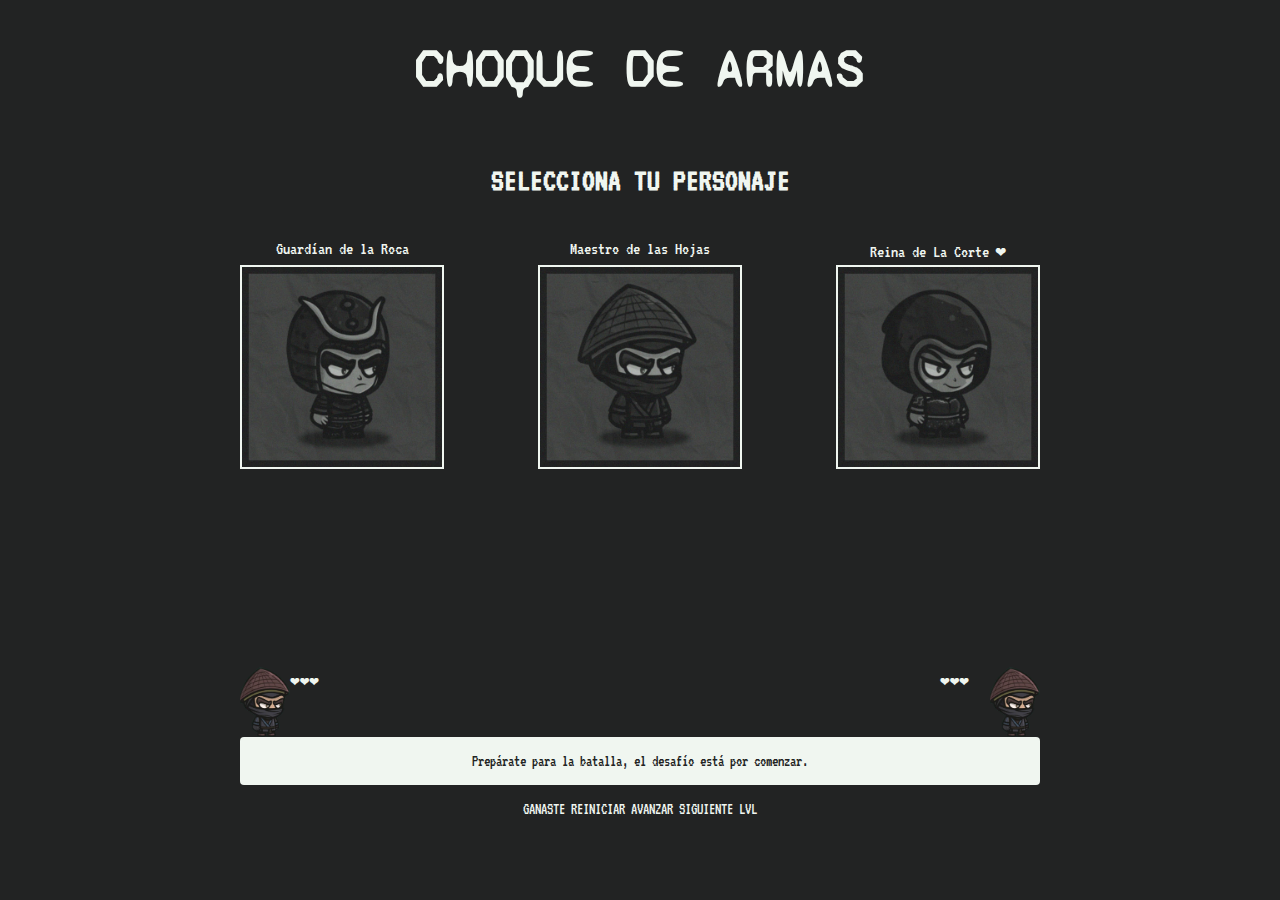
==== index.html @ e021720b "first commit" ====
<!DOCTYPE html>
<html lang="es">

<head>
    <meta charset="UTF-8">
    <meta http-equiv="X-UA-Compatible" content="IE=edge">
    <meta name="viewport" content="width=device-width, initial-scale=1.0">
    <title>Choque de Armas</title>
    <link rel="stylesheet" href="./css/style.css">
    <link rel="preconnect" href="https://fonts.googleapis.com">
    <link rel="preconnect" href="https://fonts.gstatic.com" crossorigin>
    <link href="https://fonts.googleapis.com/css2?family=Syne+Mono&family=VT323&display=swap" rel="stylesheet">

</head>

<body>
    <h1 class="titulo">CHOQUE DE ARMAS</h1>

    <div class="personaje-usuario">
        <h2>SELECCIONA TU PERSONAJE</h2>
        <ul>
            <li id="roca">Guardían de la Roca
                <img class="cartas-imagenes" src="./img/Guardían de la Roca.jpg" alt="piedra">
            </li>
            <li id="papel">Maestro de las Hojas
                <img class="cartas-imagenes" src="./img/Maestro de las Hojas.jpg" alt="papel">
            </li>
            <li id="tijera">Reina de La Corte ❤
                <img class="cartas-imagenes" src="./img/Reina de la Corte.jpg" alt="tijera">
            </li>
        </ul>
    </div>

    <div class="arma-usuario">
        <h2>SELECCIONA TU ARMA</h2>
        <ul>
            <li>Piedra Dominante
                <img class="cartas-imagenes" src="./img/Piedra Dominante.jpg" alt="piedra">
            </li>
            <li>Hoja Cortante
                <img class="cartas-imagenes" src="./img/Hoja Cortante.jpg" alt="papel">
            </li>
            <li>Tijera Vengadora
                <img class="cartas-imagenes" src="./img/Tijera Vengadora.jpg" alt="tijera">
            </li>
        </ul>
    </div>

    <div class="perfiles">
        <div class="jugador-perfil">
            <img  src="./img/probando.png" alt="piedra">
            <p>❤❤❤</p>
        </div>
        <div class="computadora-perfil">
            <p>❤❤❤</p>
            <img  src="./img/probando.png" alt="piedra">

        </div>
    </div>

    <div class="batalla">
    </div>

    <div class="resultado">
        <p>GANASTE
            REINICIAR
            AVANZAR SIGUIENTE LVL
        </p>
    </div>


    <script src="./scripts/script.js"></script>
</body>

</html>
---- css/style.css ----
@import url('https://fonts.googleapis.com/css2?family=Syne+Mono&family=VT323&display=swap');

:root {
    --black: #222323;
    --white: #f0f6f0;
}

body {
    font-family: 'VT323', monospace;
    background-color: var(--black);
    color: var(--white);
    font-size: 16px;
    display: flex;
    flex-wrap: wrap;
    flex-direction: column;
    align-content: center;
    justify-content: center;
    align-items: center;
    margin: 0;
    
}

h1 {
    font-family: 'Syne Mono', monospace;
    display: flex;
    justify-content: center;
    align-items: center;
    font-size: 54px;
    
}

h2 {
    font-size: 32px;
}

.personaje-usuario {
    display: flex;
    flex-direction: column;
    align-items: center;
    width: 800px;
    height: 500px;
    font-size: 18px;
}

.arma-usuario {
    display: flex;
    flex-direction: column;
    align-items: center;
    width: 800px;
    height: 500px;
    font-size: 18px;
}

.personaje-usuario ul, .arma-usuario ul {
    display: flex;
    width: 100%;
    justify-content: space-between;
    align-content: center;
    padding: 0;
}
.personaje-usuario li, .arma-usuario li {
    list-style: none;
    display: flex;
    flex-direction: column;
    justify-content: space-between;
    align-items: center;
    gap: 4px;
}

.cartas-imagenes {
    width: 200px;
    height: 200px;
    object-fit: cover;
    border-width: 2px;
    border-style: solid;
    border-color: var(--white);
    cursor: pointer;
}

.personaje-usuario li:hover, .arma-usuario li:hover {-webkit-transform:scale(1.3);transform:scale(1.3);}

.batalla {
    background-color: var(--white);
    color: var(--black);
    display: flex;
    flex-direction: column;
    align-items: center;
    width: 800px;
    border-radius: 4px;
    justify-content: center;
    
}

.perfiles {
    width: 800px;
    display: flex;
    flex-direction: row;
    justify-content: space-between;
}
.jugador-perfil {
    width: 100px;
    height: 100px;
    display: flex;
    align-items: flex-end;
}

.jugador-perfil p, .computadora-perfil p {
    width: 50%;
    height: 50%;
}

.computadora-perfil {
    width: 100px;
    height: 100px;
    display: flex;
    align-items: flex-end;
}

.jugador-perfil img, .computadora-perfil img {
    width: 50%;
    height: 70%;
    object-fit: cover;
}



.inactive {
    display: none;
}
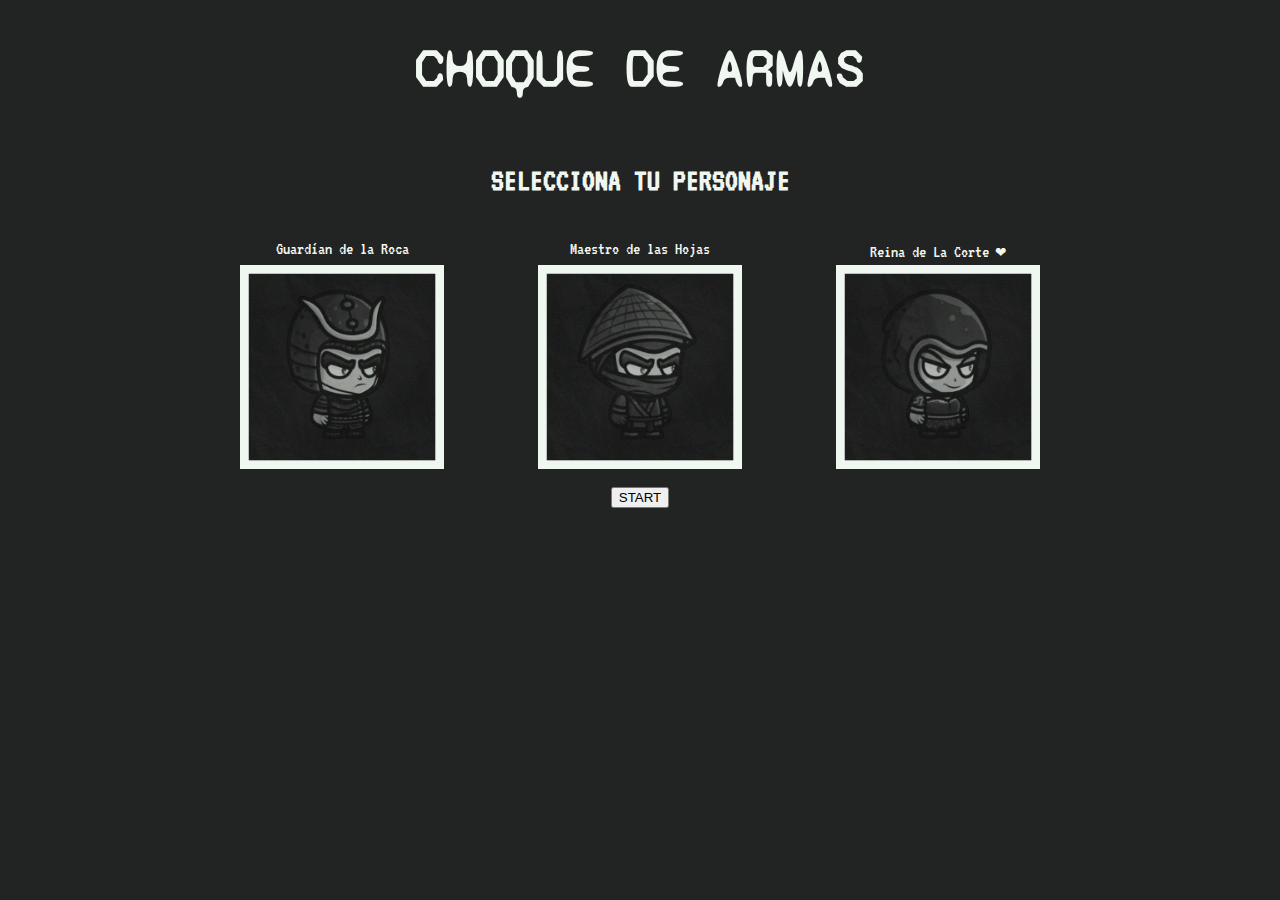
==== commit 544c9d6c: "hola" ====
--- a/index.html
+++ b/index.html
@@ -20,15 +20,24 @@
         <h2>SELECCIONA TU PERSONAJE</h2>
         <ul>
             <li id="roca">Guardían de la Roca
-                <img class="cartas-imagenes" src="./img/Guardían de la Roca.jpg" alt="piedra">
+                <img class="cartas-imagenes" id="roca-img" alt="Cambiar imagen"
+                    onmouseout="this.src='./img/guardian de la roca 1.jpg';"
+                    onmouseover="this.src='./img/guardian de la roca 2.jpg';" src="./img/guardian de la roca 1.jpg" />
             </li>
             <li id="papel">Maestro de las Hojas
-                <img class="cartas-imagenes" src="./img/Maestro de las Hojas.jpg" alt="papel">
+
+                <img class="cartas-imagenes" id="papel-img" alt="Cambiar imagen"
+                    onmouseout="this.src='./img/maestro de las hojas 1.jpg';"
+                    onmouseover="this.src='./img/maestro de las hojas 2.jpg';" src="./img/maestro de las hojas 1.jpg" />
             </li>
             <li id="tijera">Reina de La Corte ❤
-                <img class="cartas-imagenes" src="./img/Reina de la Corte.jpg" alt="tijera">
+                <img class="cartas-imagenes" id="tijera-img" alt="Cambiar imagen"
+                    onmouseout="this.src='./img/Reina de la corte 1.jpg';"
+                    onmouseover="this.src='./img/Reina de la corte 2.jpg';" src="./img/Reina de la corte 1.jpg" />
             </li>
         </ul>
+
+        <button>START</button>
     </div>
 
     <div class="arma-usuario">
@@ -46,19 +55,19 @@
         </ul>
     </div>
 
-    <div class="perfiles">
+    <div class="perfiles-jugadores">
         <div class="jugador-perfil">
-            <img  src="./img/probando.png" alt="piedra">
+            <img src="./img/probando.png" alt="piedra">
             <p>❤❤❤</p>
         </div>
         <div class="computadora-perfil">
             <p>❤❤❤</p>
-            <img  src="./img/probando.png" alt="piedra">
+            <img src="./img/probando.png" alt="piedra">
 
         </div>
     </div>
 
-    <div class="batalla">
+    <div class="batalla-chat">
     </div>
 
     <div class="resultado">
--- a/css/style.css
+++ b/css/style.css
@@ -77,7 +77,6 @@
     cursor: pointer;
 }
 
-.personaje-usuario li:hover, .arma-usuario li:hover {-webkit-transform:scale(1.3);transform:scale(1.3);}
 
 .batalla {
     background-color: var(--white);
@@ -128,3 +127,4 @@
     display: none;
 }
 
+
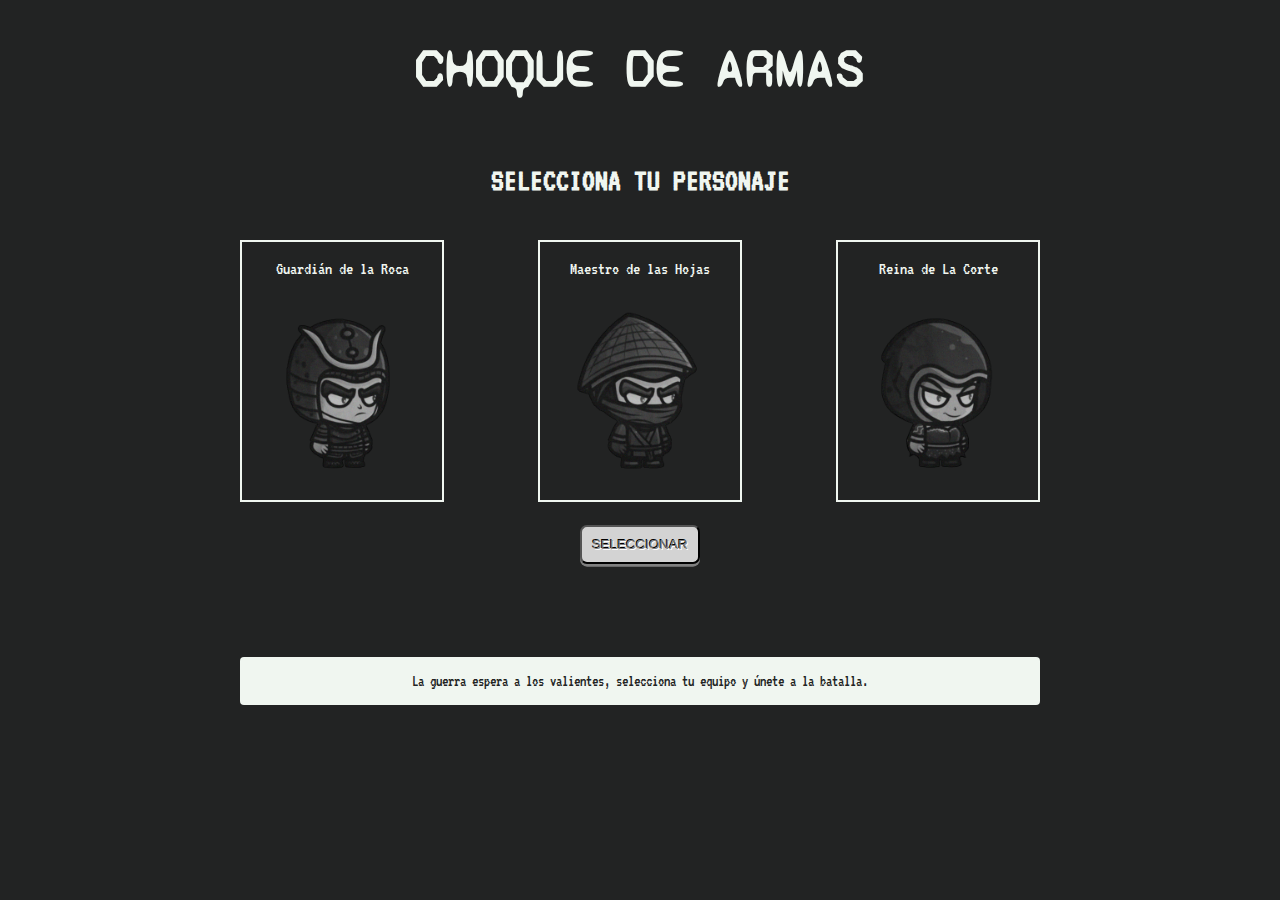
==== commit 62d63c9b: "html y css done" ====
--- a/index.html
+++ b/index.html
@@ -19,53 +19,79 @@
     <div class="personaje-usuario">
         <h2>SELECCIONA TU PERSONAJE</h2>
         <ul>
-            <li id="roca">Guardían de la Roca
-                <img class="cartas-imagenes" id="roca-img" alt="Cambiar imagen"
-                    onmouseout="this.src='./img/guardian de la roca 1.jpg';"
-                    onmouseover="this.src='./img/guardian de la roca 2.jpg';" src="./img/guardian de la roca 1.jpg" />
+            <li class="personaje-container">
+                <input type="radio" name="pj" id="guardian-input"/>
+                <label for="guardian-input">
+                    <p>Guardián de la Roca</p>
+                    <img class="pj-img" src="./img/GUARDIAN DE LA ROCA.png" alt="piedra">
+                </label>
             </li>
-            <li id="papel">Maestro de las Hojas
-
-                <img class="cartas-imagenes" id="papel-img" alt="Cambiar imagen"
-                    onmouseout="this.src='./img/maestro de las hojas 1.jpg';"
-                    onmouseover="this.src='./img/maestro de las hojas 2.jpg';" src="./img/maestro de las hojas 1.jpg" />
+            <li class="personaje-container">
+                <input type="radio" name="pj" id="maestro-input" />
+                <label for="maestro-input">
+                    <p>Maestro de las Hojas</p>
+                    <img class="pj-img" src="./img/MAESTRO DE LAS HOJAS.png" alt="papel">
+                </label>
             </li>
-            <li id="tijera">Reina de La Corte ❤
-                <img class="cartas-imagenes" id="tijera-img" alt="Cambiar imagen"
-                    onmouseout="this.src='./img/Reina de la corte 1.jpg';"
-                    onmouseover="this.src='./img/Reina de la corte 2.jpg';" src="./img/Reina de la corte 1.jpg" />
+            <li class="personaje-container">
+                <input type="radio" name="pj" id="reina-input" />
+                <label for="reina-input">
+                    <p>Reina de La Corte</p>
+                    <img class="pj-img" src="./img/REINA DE LA CORTE.png" alt="tijera">
+                </label>
             </li>
         </ul>
 
-        <button>START</button>
+        <button class="start-btn" id="btn">SELECCIONAR</button>
     </div>
 
-    <div class="arma-usuario">
-        <h2>SELECCIONA TU ARMA</h2>
-        <ul>
-            <li>Piedra Dominante
-                <img class="cartas-imagenes" src="./img/Piedra Dominante.jpg" alt="piedra">
-            </li>
-            <li>Hoja Cortante
-                <img class="cartas-imagenes" src="./img/Hoja Cortante.jpg" alt="papel">
-            </li>
-            <li>Tijera Vengadora
-                <img class="cartas-imagenes" src="./img/Tijera Vengadora.jpg" alt="tijera">
-            </li>
-        </ul>
+    <div class="segundo-menu">
+        <span id="segundo-menu-p">
+            <p>Guardian de la Roca</p>
+            <p>Esqueleto Infernal</p>
+        </span>
+        <div class="perfiles-jugadores">
+            <div class="perfil-jugador">
+                <img src="./img/GUARDIAN DE LA ROCA.png" alt="piedra">
+                <p class="vidas-jugador">❤❤❤</p>
+            </div>
+
+            <div class="perfil-computadora">
+                <p class="vidas-computadora">❤❤❤</p>
+                <img src="./img/ESQUELETO INFERNA.png" alt="piedra">
+            </div>
+        </div>
+
+        <div class="arma-usuario">
+            <h2>SELECCIONA TU ATAQUE</h2>
+            <ul>
+                <li class="ataque-container">
+                    <input type="radio" name="atk" id="piedra-input" />
+                    <label for="piedra-input">
+                        <p>Piedra Dominante</p>
+                        <img class="atk-img" src="./img/Piedra Dominante.png" alt="piedra">
+                    </label>
+                </li>
+                <li class="ataque-container">
+                    <input type="radio" name="atk" id="hoja-input" />
+                    <label for="hoja-input">
+                        <p>Hoja Cortante</p>
+                        <img class="atk-img" src="./img/Hoja Cortante.png" alt="papel">
+                    </label>
+                </li>
+                <li class="ataque-container">
+                    <input type="radio" name="atk" id="tijera-input" />
+                    <label for="tijera-input">
+                        <p>Tijera Vengadora</p>
+                        <img class="atk-img" src="./img/Tijera Vengadora.png" alt="tijera">
+                    </label>
+                </li>
+            </ul>
+        
+            <button class="start-btn" id="btn">ATACAR</button>
+        </div>
     </div>
 
-    <div class="perfiles-jugadores">
-        <div class="jugador-perfil">
-            <img src="./img/probando.png" alt="piedra">
-            <p>❤❤❤</p>
-        </div>
-        <div class="computadora-perfil">
-            <p>❤❤❤</p>
-            <img src="./img/probando.png" alt="piedra">
-
-        </div>
-    </div>
 
     <div class="batalla-chat">
     </div>
--- a/css/style.css
+++ b/css/style.css
@@ -17,7 +17,7 @@
     justify-content: center;
     align-items: center;
     margin: 0;
-    
+
 }
 
 h1 {
@@ -26,13 +26,24 @@
     justify-content: center;
     align-items: center;
     font-size: 54px;
-    
+
 }
 
 h2 {
     font-size: 32px;
 }
 
+
+input[type="radio"] {
+    display: none;
+}
+
+input[type="radio"]:checked+label {
+    background-color: var(--white);
+    color: var(--black);
+}
+
+/* Primer menu */
 .personaje-usuario {
     display: flex;
     flex-direction: column;
@@ -42,43 +53,39 @@
     font-size: 18px;
 }
 
-.arma-usuario {
-    display: flex;
-    flex-direction: column;
-    align-items: center;
-    width: 800px;
-    height: 500px;
-    font-size: 18px;
-}
-
-.personaje-usuario ul, .arma-usuario ul {
+.personaje-usuario ul {
     display: flex;
     width: 100%;
     justify-content: space-between;
     align-content: center;
     padding: 0;
 }
-.personaje-usuario li, .arma-usuario li {
+
+.personaje-usuario li {
     list-style: none;
     display: flex;
     flex-direction: column;
     justify-content: space-between;
     align-items: center;
     gap: 4px;
-}
-
-.cartas-imagenes {
-    width: 200px;
-    height: 200px;
-    object-fit: cover;
     border-width: 2px;
     border-style: solid;
     border-color: var(--white);
+}
+
+.pj-img {
+    width: 200px;
+    height: 200px;
+    object-fit: cover;
     cursor: pointer;
 }
 
-
-.batalla {
+.personaje-container p {
+    display: flex;
+    justify-content: center;
+}
+
+.batalla-chat {
     background-color: var(--white);
     color: var(--black);
     display: flex;
@@ -87,44 +94,127 @@
     width: 800px;
     border-radius: 4px;
     justify-content: center;
-    
-}
-
-.perfiles {
+    margin-top: 20px;
+
+}
+
+/* Segundo menu */
+
+.perfiles-jugadores {
     width: 800px;
     display: flex;
     flex-direction: row;
     justify-content: space-between;
 }
-.jugador-perfil {
+
+.perfil-jugador, .perfil-computadora {
+    width: 170px;
+    height: 100px;
+    display: flex;
+    align-items: flex-start;
+    gap: 4px;
+}
+
+.perfil-jugador p, .perfil-computadora p {
+    margin: 0px;
+}
+
+.perfil-jugador img, .perfil-computadora img {
     width: 100px;
     height: 100px;
-    display: flex;
-    align-items: flex-end;
-}
-
-.jugador-perfil p, .computadora-perfil p {
-    width: 50%;
-    height: 50%;
-}
-
-.computadora-perfil {
-    width: 100px;
-    height: 100px;
-    display: flex;
-    align-items: flex-end;
-}
-
-.jugador-perfil img, .computadora-perfil img {
-    width: 50%;
-    height: 70%;
-    object-fit: cover;
-}
-
-
-
+    object-fit: cover;
+    border-width: 2px;
+    border-style: solid;
+    border-color: var(--white);
+}
+
+#segundo-menu-p {
+    width: 785px;
+    display: flex;
+    justify-content: space-between;
+    margin-bottom: -10px;
+}
+
+.arma-usuario {
+    display: flex;
+    flex-direction: column;
+    align-items: center;
+    width: 800px;
+    height: 300px;
+    font-size: 18px;
+}
+
+
+.arma-usuario h2 {
+    margin: 0px;
+}
+
+.arma-usuario ul {
+    display: flex;
+    width: 100%;
+    justify-content: center;
+    padding: 0;
+    gap: 10px;
+}
+
+.arma-usuario ul li {
+    list-style: none;
+    display: flex;
+    flex-direction: column;
+    justify-content: space-between;
+    align-items: center;
+    gap: 4px;
+    border-width: 2px;
+    border-style: solid;
+    border-color: var(--white);
+}
+
+.arma-usuario ul li p {
+    display: flex;
+    justify-content: center;
+
+}
+
+.atk-img {
+    width: 128px;
+    height: 120px;
+    object-fit: cover;
+    cursor: pointer;
+}
+
+.jugador-perfil img,
+.computadora-perfil img {
+    width: 80px;
+    height: 80px;
+    object-fit: cover;
+} 
+
+
+/* button seleccionar  */
+
+
+.start-btn {
+    text-align: center;
+	display: inline-block;
+	margin:5px;
+    padding: 10px 10px 10px 10px ;
+    background-color: lightgray;
+    text-shadow: -1px -1px black, 1px 1px white;
+    color: gray;
+    -webkit-border-radius: 7px;
+	-moz-border-radius: 7px;
+	-o-border-radius: 7px;
+	border-radius: 7px;
+    box-shadow: 0 .2em gray; 
+    cursor: pointer;
+}
+.video-game-button:active, .start-btn:active {
+	box-shadow: none;
+	position: relative;
+	top: .2em;
+}
+
+/*  */
 .inactive {
     display: none;
-}
-
-
+}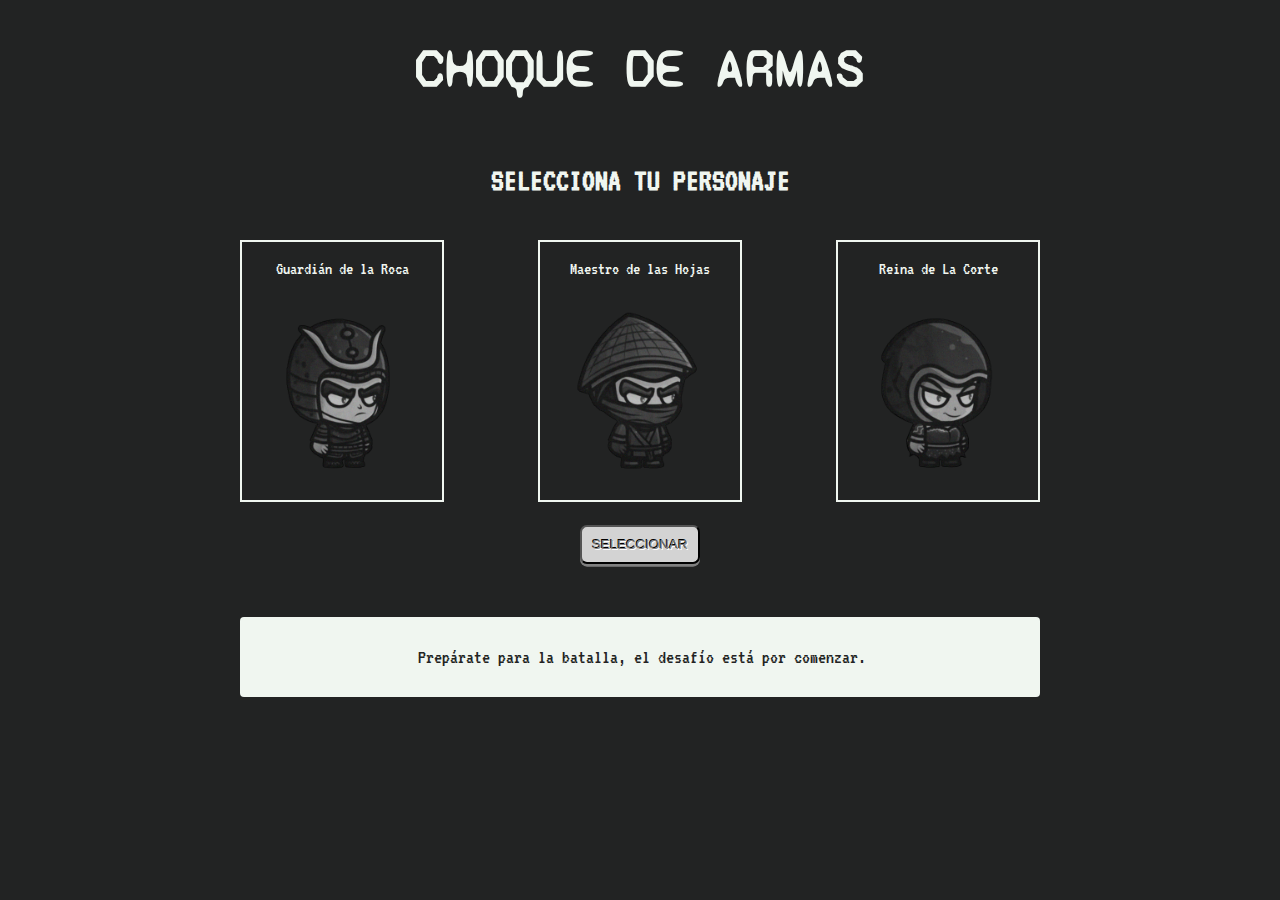
==== commit 69372977: "pagina completada falta mejorar" ====
--- a/index.html
+++ b/index.html
@@ -47,17 +47,17 @@
 
     <div class="segundo-menu">
         <span id="segundo-menu-p">
-            <p>Guardian de la Roca</p>
+            <p id="pj-name"></p>
             <p>Esqueleto Infernal</p>
         </span>
         <div class="perfiles-jugadores">
             <div class="perfil-jugador">
-                <img src="./img/GUARDIAN DE LA ROCA.png" alt="piedra">
-                <p class="vidas-jugador">❤❤❤</p>
+                <img class="pj-select"src="./img/GUARDIAN DE LA ROCA.png" alt="piedra">
+                <p class="vidas-jugador">❤❤❤❤❤</p>
             </div>
 
             <div class="perfil-computadora">
-                <p class="vidas-computadora">❤❤❤</p>
+                <p class="vidas-computadora">❤❤❤❤❤</p>
                 <img src="./img/ESQUELETO INFERNA.png" alt="piedra">
             </div>
         </div>
@@ -73,8 +73,8 @@
                     </label>
                 </li>
                 <li class="ataque-container">
-                    <input type="radio" name="atk" id="hoja-input" />
-                    <label for="hoja-input">
+                    <input type="radio" name="atk" id="papel-input" />
+                    <label for="papel-input">
                         <p>Hoja Cortante</p>
                         <img class="atk-img" src="./img/Hoja Cortante.png" alt="papel">
                     </label>
@@ -88,7 +88,7 @@
                 </li>
             </ul>
         
-            <button class="start-btn" id="btn">ATACAR</button>
+            <button class="atk-btn" id="">ATACAR</button>
         </div>
     </div>
 
--- a/css/style.css
+++ b/css/style.css
@@ -49,7 +49,7 @@
     flex-direction: column;
     align-items: center;
     width: 800px;
-    height: 500px;
+    height: 480px;
     font-size: 18px;
 }
 
@@ -94,8 +94,7 @@
     width: 800px;
     border-radius: 4px;
     justify-content: center;
-    margin-top: 20px;
-
+    margin-top: 0px;
 }
 
 /* Segundo menu */
@@ -107,11 +106,22 @@
     justify-content: space-between;
 }
 
-.perfil-jugador, .perfil-computadora {
-    width: 170px;
+.perfil-jugador {
+    width: 200px;
     height: 100px;
     display: flex;
     align-items: flex-start;
+    justify-content: flex-start;
+    gap: 4px;
+    
+}
+
+.perfil-computadora {
+    width: 200px;
+    height: 100px;
+    display: flex;
+    align-items: flex-start;
+    justify-content: flex-end;
     gap: 4px;
 }
 
@@ -126,21 +136,24 @@
     border-width: 2px;
     border-style: solid;
     border-color: var(--white);
+    background-color: var(--white);
 }
 
 #segundo-menu-p {
-    width: 785px;
+    width: 800px;
     display: flex;
     justify-content: space-between;
     margin-bottom: -10px;
 }
 
+
+
 .arma-usuario {
     display: flex;
     flex-direction: column;
     align-items: center;
     width: 800px;
-    height: 300px;
+    height: 342px;
     font-size: 18px;
 }
 
@@ -189,11 +202,18 @@
     object-fit: cover;
 } 
 
+.batalla-chat p {
+    text-align: justify;
+    padding: 10px;
+    font-size: 20px !important;
+    margin-left: 4px;
+    
+}
 
 /* button seleccionar  */
 
 
-.start-btn {
+.start-btn, .atk-btn {
     text-align: center;
 	display: inline-block;
 	margin:5px;
@@ -208,7 +228,11 @@
     box-shadow: 0 .2em gray; 
     cursor: pointer;
 }
-.video-game-button:active, .start-btn:active {
+
+#disabled {
+    background-color: var(--black) !important;
+}
+.video-game-button:active, .start-btn:active, .atk-btn:active  {
 	box-shadow: none;
 	position: relative;
 	top: .2em;
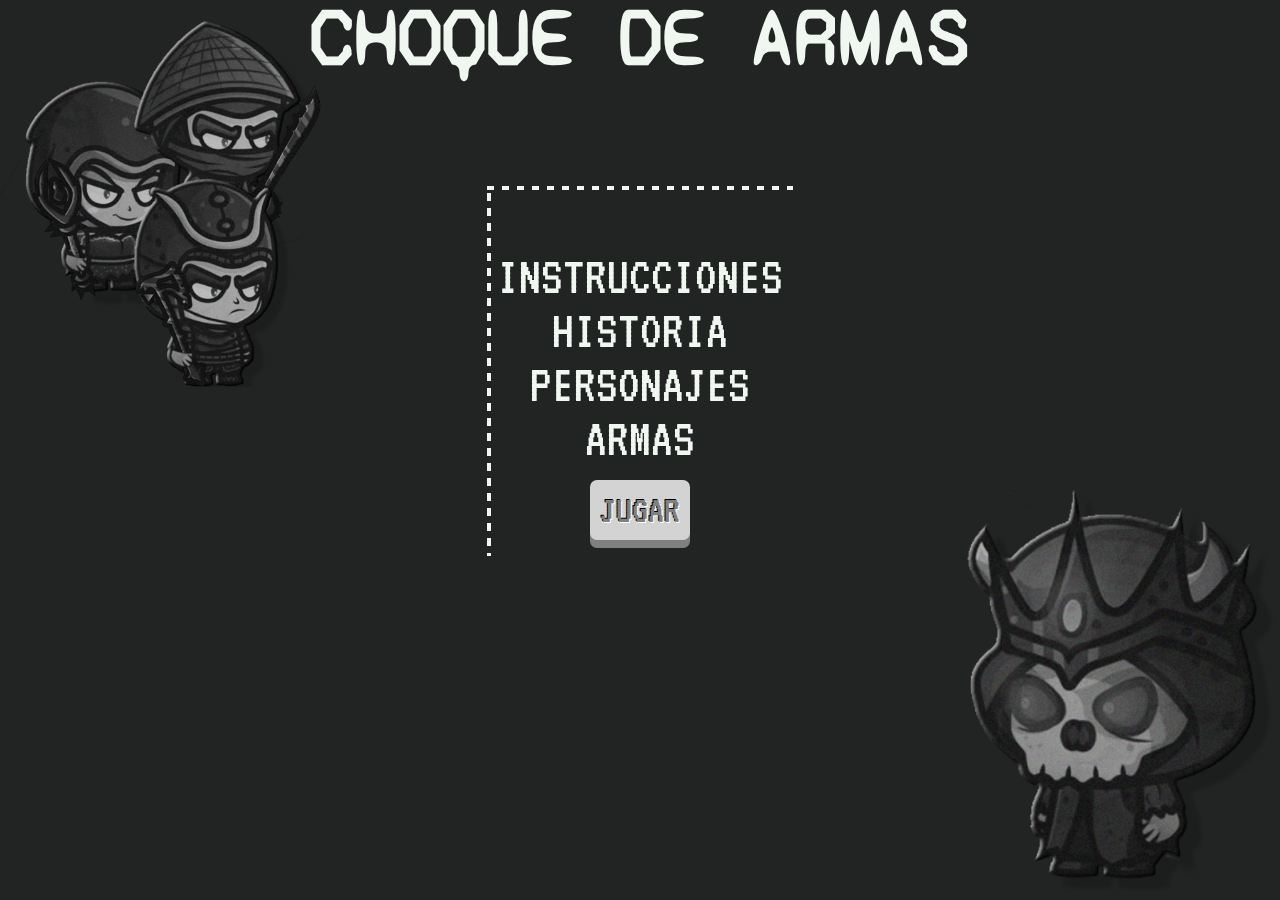
==== commit 17056087: "JUEGO TERMINADO ponele" ====
--- a/index.html
+++ b/index.html
@@ -1,110 +1,33 @@
 <!DOCTYPE html>
 <html lang="es">
-
 <head>
     <meta charset="UTF-8">
     <meta http-equiv="X-UA-Compatible" content="IE=edge">
     <meta name="viewport" content="width=device-width, initial-scale=1.0">
-    <title>Choque de Armas</title>
-    <link rel="stylesheet" href="./css/style.css">
     <link rel="preconnect" href="https://fonts.googleapis.com">
     <link rel="preconnect" href="https://fonts.gstatic.com" crossorigin>
     <link href="https://fonts.googleapis.com/css2?family=Syne+Mono&family=VT323&display=swap" rel="stylesheet">
-
+    <link rel="stylesheet" href="./css/homestyle.css">
+    <title>CHOQUE DE ARMAS</title>
 </head>
-
 <body>
-    <h1 class="titulo">CHOQUE DE ARMAS</h1>
-
-    <div class="personaje-usuario">
-        <h2>SELECCIONA TU PERSONAJE</h2>
-        <ul>
-            <li class="personaje-container">
-                <input type="radio" name="pj" id="guardian-input"/>
-                <label for="guardian-input">
-                    <p>Guardián de la Roca</p>
-                    <img class="pj-img" src="./img/GUARDIAN DE LA ROCA.png" alt="piedra">
-                </label>
-            </li>
-            <li class="personaje-container">
-                <input type="radio" name="pj" id="maestro-input" />
-                <label for="maestro-input">
-                    <p>Maestro de las Hojas</p>
-                    <img class="pj-img" src="./img/MAESTRO DE LAS HOJAS.png" alt="papel">
-                </label>
-            </li>
-            <li class="personaje-container">
-                <input type="radio" name="pj" id="reina-input" />
-                <label for="reina-input">
-                    <p>Reina de La Corte</p>
-                    <img class="pj-img" src="./img/REINA DE LA CORTE.png" alt="tijera">
-                </label>
-            </li>
-        </ul>
-
-        <button class="start-btn" id="btn">SELECCIONAR</button>
-    </div>
-
-    <div class="segundo-menu">
-        <span id="segundo-menu-p">
-            <p id="pj-name"></p>
-            <p>Esqueleto Infernal</p>
-        </span>
-        <div class="perfiles-jugadores">
-            <div class="perfil-jugador">
-                <img class="pj-select"src="./img/GUARDIAN DE LA ROCA.png" alt="piedra">
-                <p class="vidas-jugador">❤❤❤❤❤</p>
-            </div>
-
-            <div class="perfil-computadora">
-                <p class="vidas-computadora">❤❤❤❤❤</p>
-                <img src="./img/ESQUELETO INFERNA.png" alt="piedra">
+    <div>
+        <div class="portada">
+            <h1>CHOQUE DE ARMAS</h1>
+            <div class="menu">
+                <ul>
+                    
+                    <a href="./pages/instrucciones.html" class="menu-lista">INSTRUCCIONES</a>
+                    <a href="./pages/historia.html" class="menu-lista">HISTORIA</a>
+                    <a href="./pages/personajes.html" class="menu-lista">PERSONAJES</a>
+                    <a href="./pages/armas.html" class="menu-lista">ARMAS</a>
+                </ul>
+                <a href="./pages/juego.html" class="start-btn">JUGAR</a>
+                <!-- <span class='start-btn'>JUGAR</span> -->
             </div>
         </div>
-
-        <div class="arma-usuario">
-            <h2>SELECCIONA TU ATAQUE</h2>
-            <ul>
-                <li class="ataque-container">
-                    <input type="radio" name="atk" id="piedra-input" />
-                    <label for="piedra-input">
-                        <p>Piedra Dominante</p>
-                        <img class="atk-img" src="./img/Piedra Dominante.png" alt="piedra">
-                    </label>
-                </li>
-                <li class="ataque-container">
-                    <input type="radio" name="atk" id="papel-input" />
-                    <label for="papel-input">
-                        <p>Hoja Cortante</p>
-                        <img class="atk-img" src="./img/Hoja Cortante.png" alt="papel">
-                    </label>
-                </li>
-                <li class="ataque-container">
-                    <input type="radio" name="atk" id="tijera-input" />
-                    <label for="tijera-input">
-                        <p>Tijera Vengadora</p>
-                        <img class="atk-img" src="./img/Tijera Vengadora.png" alt="tijera">
-                    </label>
-                </li>
-            </ul>
-        
-            <button class="atk-btn" id="">ATACAR</button>
-        </div>
-    </div>
-
-
-    <div class="batalla-chat">
-    </div>
-
-    <div class="resultado">
-        <p>GANASTE
-            REINICIAR
-            AVANZAR SIGUIENTE LVL
-        </p>
-    </div>
-
-
-    <script src="./scripts/script.js"></script>
+    <img class="heroes" src="./img/fondo1.png" alt="jugadores">
+    <img class="villano" src="./img/fondo2.png" alt="enemigo">
+</div>
 </body>
-
 </html>--- a/css/homestyle.css
+++ b/css/homestyle.css
@@ -0,0 +1,306 @@
+@import url('https://fonts.googleapis.com/css2?family=Syne+Mono&family=VT323&display=swap');
+
+:root {
+    --black: #222323;
+    --white: #f0f6f0;
+}
+
+body {
+    font-family: 'VT323', monospace;
+    background-color: var(--black);
+    color: var(--white);
+    font-size: 16px;
+    display: flex;
+    flex-direction: column;
+    align-items: center;
+    justify-content: center;
+    margin: 0;
+    min-height: 100vh;
+}
+
+h1 {
+    font-family: 'Syne Mono', monospace;
+    font-size: 80px;
+    text-align: center;
+    width: 800px;
+    margin: 0;
+    z-index: 4;
+}
+
+.div {
+    position: absolute;
+    display: flex;
+    align-items: center;
+    flex-direction: column;
+}
+
+
+.start-btn {
+    text-align: center;
+    display: inline-block;
+    font-size: 40px;
+    margin: 5px;
+    padding: 10px 10px 10px 10px;
+    background-color: lightgray;
+    text-shadow: -1px -1px black, 1px 1px white;
+    color: gray;
+    -webkit-border-radius: 7px;
+    -moz-border-radius: 7px;
+    -o-border-radius: 7px;
+    border-radius: 7px;
+    box-shadow: 0 .2em gray;
+    cursor: pointer;
+    margin: 0;
+    z-index: 4;
+    margin-top: -40px;
+    text-decoration: none;
+}
+
+.start-btn:active {
+    box-shadow: none;
+    position: relative;
+    top: .2em;
+}
+
+.heroes {
+    position: absolute;
+    top: 0;
+    left: 0;
+    z-index: -1;
+    width: 350px;
+}
+
+.villano {
+    position: absolute;
+    bottom: 0;
+    right: 0;
+    z-index: -1;
+    width: 350px;
+}
+
+.portada {
+    width: 800px;
+    height: 700px;
+    display: flex;
+    flex-direction: column;
+    justify-content: flex-start;
+    align-items: center;
+}
+
+.menu {
+    width: 300px;
+    height: 350px;
+    display: flex;
+    flex-direction: column;
+    align-items: center;
+    margin-top: 20px;
+    background-color: rgba(34, 35, 35, 0.8);
+    margin-top: 100px;
+}
+
+.menu ul {
+    font-size: 54px;
+    padding: 0px;
+    display: flex;
+    flex-direction: column;
+    align-items: center;
+}
+
+.menu ul a {
+    text-decoration: none;
+    color: var(--white);
+}
+
+.menu-lista {
+    position: relative;
+    transition: all 0.3s ease-in-out;
+}
+
+.menu-lista::before {
+    content: "";
+    background-color: var(--white);
+    position: absolute;
+    left: 0;
+    bottom: -2px;
+    width: 100%;
+    height: 2px;
+    transform: scaleX(0);
+    transform-origin: left center;
+    transition: transform 0.3s ease-in-out;
+}
+
+.menu-lista:hover::before {
+    transform: scaleX(1);
+}
+
+.menu {
+    width: max-content;
+    background: linear-gradient(90deg, #f0f6f0 50%, transparent 50%), linear-gradient(90deg, #f0f6f0, transparent 50%), linear-gradient(0deg, #f0f6f0 50%, transparent 50%), linear-gradient(0deg, #f0f6f0 50%, transparent 50%);
+    background-repeat: repeat-x, repeat-x, repeat-y, repeat-y;
+    background-size: 15px 4px, 15px 4px, 4px 15px, 4px 15px;
+    padding: 10px;
+    animation: border-dance 4s infinite linear;
+}
+
+@keyframes border-dance {
+    0% {
+        background-position: 0 0, 100% 100%, 0 100%, 100% 0;
+    }
+
+    100% {
+        background-position: 100% 0, 0 100%, 0 0, 100% 100%;
+    }
+}
+
+
+/* ARMAS */
+
+.instrucciones {
+    width: 800px;
+    display: flex;
+    flex-direction: column;
+    justify-content: flex-start;
+    align-items: center;
+}
+
+.img-grande {
+    width: 100px;
+    height: 100px;
+    border-width: 2px;
+    border-style: solid;
+    border-color: var(--white);
+}
+
+.img-pequeña {
+    width: 50px;
+    height: 50px;
+    border-width: 2px;
+    border-style: solid;
+    border-color: var(--white);
+}
+
+.contenido {
+    display: flex;
+    flex-direction: row;
+    gap: 20px;
+}
+
+.contenido p {
+    text-align: justify;
+    margin: 0px;
+}
+
+.container {
+    width: 700px;
+    background-color: rgba(34, 35, 35, 0.8);
+}
+
+.instrucciones h2 {
+    text-align: center;
+    font-size: 28px;
+    height: 0px;
+}
+
+h3 {
+    font-size: 24px;
+    margin-bottom: 10px;
+    margin-top: 10px;
+}
+
+.p-final {
+    display: flex;
+    align-items: center;
+    gap: 10px;
+}
+
+#instrucciones-volver-btn {
+    margin-top: 20px;
+    font-size: 20px;
+    margin-bottom: 10px;
+}
+
+/* PERSONAJES */
+
+#enemigo {
+
+    flex-direction: row-reverse !important;
+}
+
+#enemigo h3 {
+    text-align: end;
+}
+
+#personajes-h1 {
+    margin-top: -110px;
+}
+
+/* HISTORIA */
+.portada h1 {
+    margin-top: -110px;
+}
+
+.container h2 {
+    font-size: 28px;
+    text-align: center;
+}
+
+#p-historia {
+    font-size: 20px;
+    text-align: justify;
+}
+
+.historia {
+    background-color: rgba(34, 35, 35, 0.8);
+    width: 650px;
+    text-align: justify;
+}
+
+/* INSTRUCCIONES */
+
+#instrucciones-de-como-jugar {
+    background-color: rgba(34, 35, 35, 0.8);
+}
+
+.como-jugar {
+    text-align: justify;
+    width: 650px;
+}
+
+.como-jugar p {
+    margin-top: 30px;
+    text-align: justify;
+}
+
+
+@media (max-width: 700px) {
+    h1 {
+        width: 300px;
+        font-size: 50px;
+    }
+
+    .container {
+        width: 350px;
+    }
+
+    .historia {
+        width: 340px;
+    }
+
+    .como-jugar {
+        width: 350px;
+    }
+}
+
+@media (max-width: 365px) {
+    .container {
+        width: 300px;
+    }
+
+    .historia {
+        width: 300px;
+    }
+
+    .como-jugar {
+        width: 300px;
+    }
+}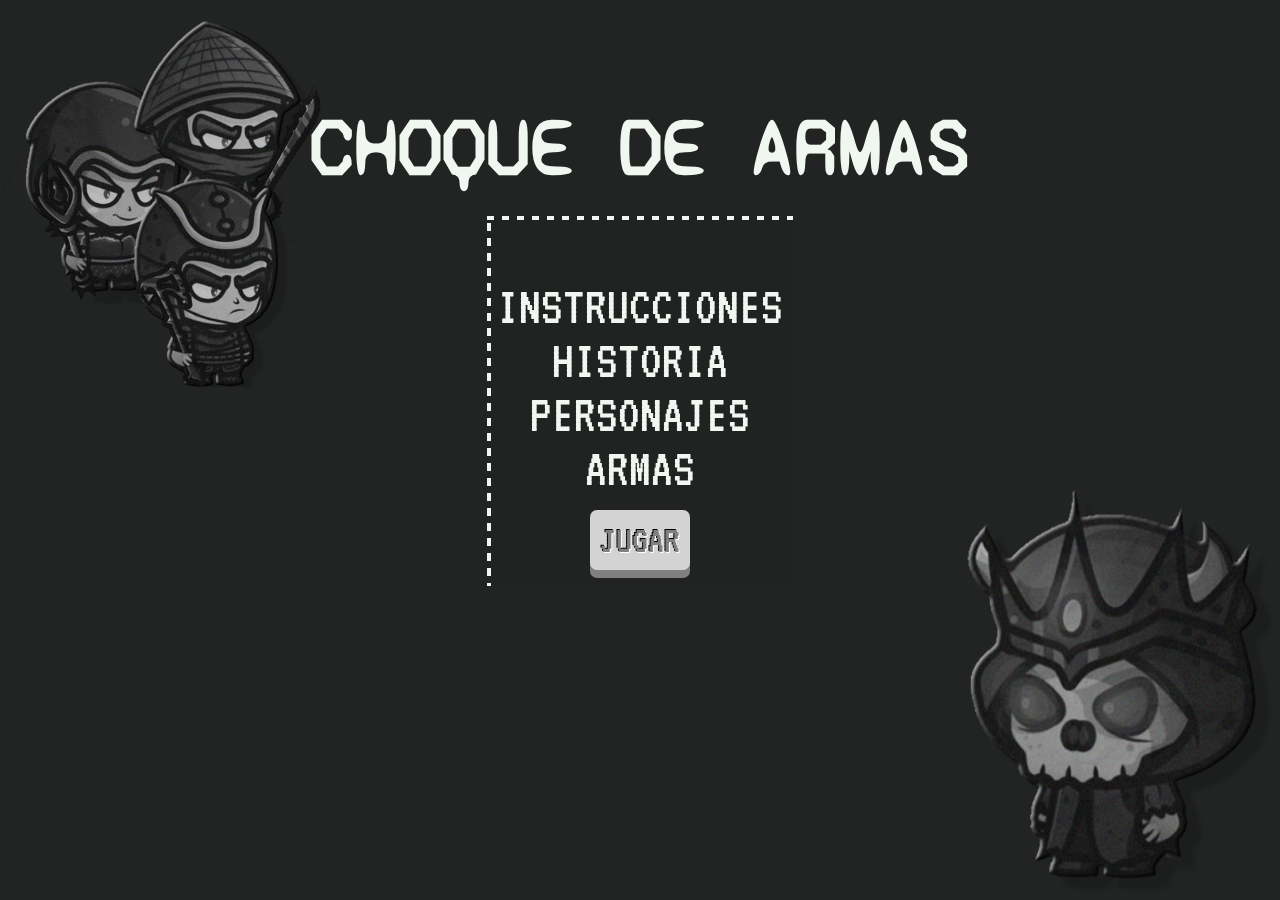
==== commit e2455946: "Bugs corregidos, pagina casi lista" ====
--- a/index.html
+++ b/index.html
@@ -7,7 +7,7 @@
     <link rel="preconnect" href="https://fonts.googleapis.com">
     <link rel="preconnect" href="https://fonts.gstatic.com" crossorigin>
     <link href="https://fonts.googleapis.com/css2?family=Syne+Mono&family=VT323&display=swap" rel="stylesheet">
-    <link rel="stylesheet" href="./css/homestyle.css">
+    <link rel="stylesheet" href="./css/indexcss.css">
     <title>CHOQUE DE ARMAS</title>
 </head>
 <body>
@@ -17,17 +17,23 @@
             <div class="menu">
                 <ul>
                     
-                    <a href="./pages/instrucciones.html" class="menu-lista">INSTRUCCIONES</a>
-                    <a href="./pages/historia.html" class="menu-lista">HISTORIA</a>
-                    <a href="./pages/personajes.html" class="menu-lista">PERSONAJES</a>
-                    <a href="./pages/armas.html" class="menu-lista">ARMAS</a>
+                    <li><a href="./pages/instrucciones.html" class="menu-lista">INSTRUCCIONES</a></li>
+                    <li><a href="./pages/historia.html" class="menu-lista">HISTORIA</a></li>
+                    <li><a href="./pages/personajes.html" class="menu-lista">PERSONAJES</a></li>
+                    <li><a href="./pages/armas.html" class="menu-lista">ARMAS</a></li>
+
                 </ul>
                 <a href="./pages/juego.html" class="start-btn">JUGAR</a>
-                <!-- <span class='start-btn'>JUGAR</span> -->
+
             </div>
         </div>
     <img class="heroes" src="./img/fondo1.png" alt="jugadores">
     <img class="villano" src="./img/fondo2.png" alt="enemigo">
 </div>
 </body>
+<!-- FALTA FONDO TRANSPARENTE PARA MENU EN MOBILE (INDEX)
+ESQUELETO TIENE QUE ESTAR AL FINAL DE LA PAGINA -->
+<!-- PERSONAJES HTML NO DICE TITULO CHOQUE DE ARMAS
+INSTRUCIONES DEL JUEGO FALTA FONDO TRANSPARANTE MOBILE  
+QUITAR TITULO EN TODOS LAS PAGINAS QUE NO SEA INDEX
 </html>--- a/css/indexcss.css
+++ b/css/indexcss.css
@@ -0,0 +1,160 @@
+@import url('https://fonts.googleapis.com/css2?family=Syne+Mono&family=VT323&display=swap');
+
+:root {
+    --black: #222323;
+    --white: #f0f6f0;
+}
+
+body {
+    font-family: 'VT323', monospace;
+    background-color: var(--black);
+    color: var(--white);
+    font-size: 16px;
+    display: flex;
+    flex-direction: column;
+    align-items: center;
+    justify-content: center;
+    margin: 0;
+    min-height: 100vh;
+}
+
+h1 {
+    font-family: 'Syne Mono', monospace;
+    font-size: 80px;
+    text-align: center;
+    width: 800px;
+    margin: 0;
+    z-index: 4;
+}
+
+
+.start-btn {
+    text-align: center;
+    display: inline-block;
+    font-size: 40px;
+    margin: 5px;
+    padding: 10px 10px 10px 10px;
+    background-color: lightgray;
+    text-shadow: -1px -1px black, 1px 1px white;
+    color: gray;
+    -webkit-border-radius: 7px;
+    -moz-border-radius: 7px;
+    -o-border-radius: 7px;
+    border-radius: 7px;
+    box-shadow: 0 .2em gray;
+    cursor: pointer;
+    margin: 0;
+    z-index: 4;
+    margin-top: -40px;
+    text-decoration: none;
+}
+
+.start-btn:active {
+    box-shadow: none;
+    position: relative;
+    top: .2em;
+}
+
+.heroes {
+    position: absolute;
+    top: 0;
+    left: 0;
+    z-index: -1;
+    width: 350px;
+}
+
+.villano {
+    position: absolute;
+    bottom: 0;
+    right: 0;
+    z-index: -1;
+    width: 350px;
+    position: fixed;
+    bottom: 0;
+    right: 0;
+}
+
+.portada {
+    width: 800px;
+    height: 700px;
+    display: flex;
+    flex-direction: column;
+    justify-content: flex-start;
+    align-items: center;
+}
+
+.menu {
+    width: 300px;
+    height: 350px;
+    display: flex;
+    flex-direction: column;
+    align-items: center;
+    margin-top: 20px;
+}
+
+.menu ul {
+    font-size: 54px;
+    padding: 0px;
+    display: flex;
+    flex-direction: column;
+    align-items: center;
+}
+
+.menu ul li {
+    list-style: none;
+}
+.menu ul a {
+    text-decoration: none;
+    color: var(--white);
+}
+
+.menu-lista {
+    position: relative;
+    transition: all 0.3s ease-in-out;
+}
+
+.menu-lista::before {
+    content: "";
+    background-color: var(--white);
+    position: absolute;
+    left: 0;
+    bottom: -2px;
+    width: 100%;
+    height: 2px;
+    transform: scaleX(0);
+    transform-origin: left center;
+    transition: transform 0.3s ease-in-out;
+}
+
+.menu-lista:hover::before {
+    transform: scaleX(1);
+}
+
+.menu {
+    width: max-content;
+    background: linear-gradient(90deg, #f0f6f0 50%, transparent 50%), linear-gradient(90deg, #f0f6f0, transparent 50%), linear-gradient(0deg, #f0f6f0 50%, transparent 50%), linear-gradient(0deg, #f0f6f0 50%, transparent 50%);
+    background-repeat: repeat-x, repeat-x, repeat-y, repeat-y;
+    background-size: 15px 4px, 15px 4px, 4px 15px, 4px 15px;
+    padding: 10px;
+    animation: border-dance 4s infinite linear;
+    background-color: rgba(34, 35, 35, 0.8);
+}
+
+@keyframes border-dance {
+    0% {
+        background-position: 0 0, 100% 100%, 0 100%, 100% 0;
+    }
+
+    100% {
+        background-position: 100% 0, 0 100%, 0 0, 100% 100%;
+    }
+}
+
+
+@media (max-width: 700px) {
+    h1 {
+        width: 300px;
+        font-size: 50px;
+    }
+
+}
